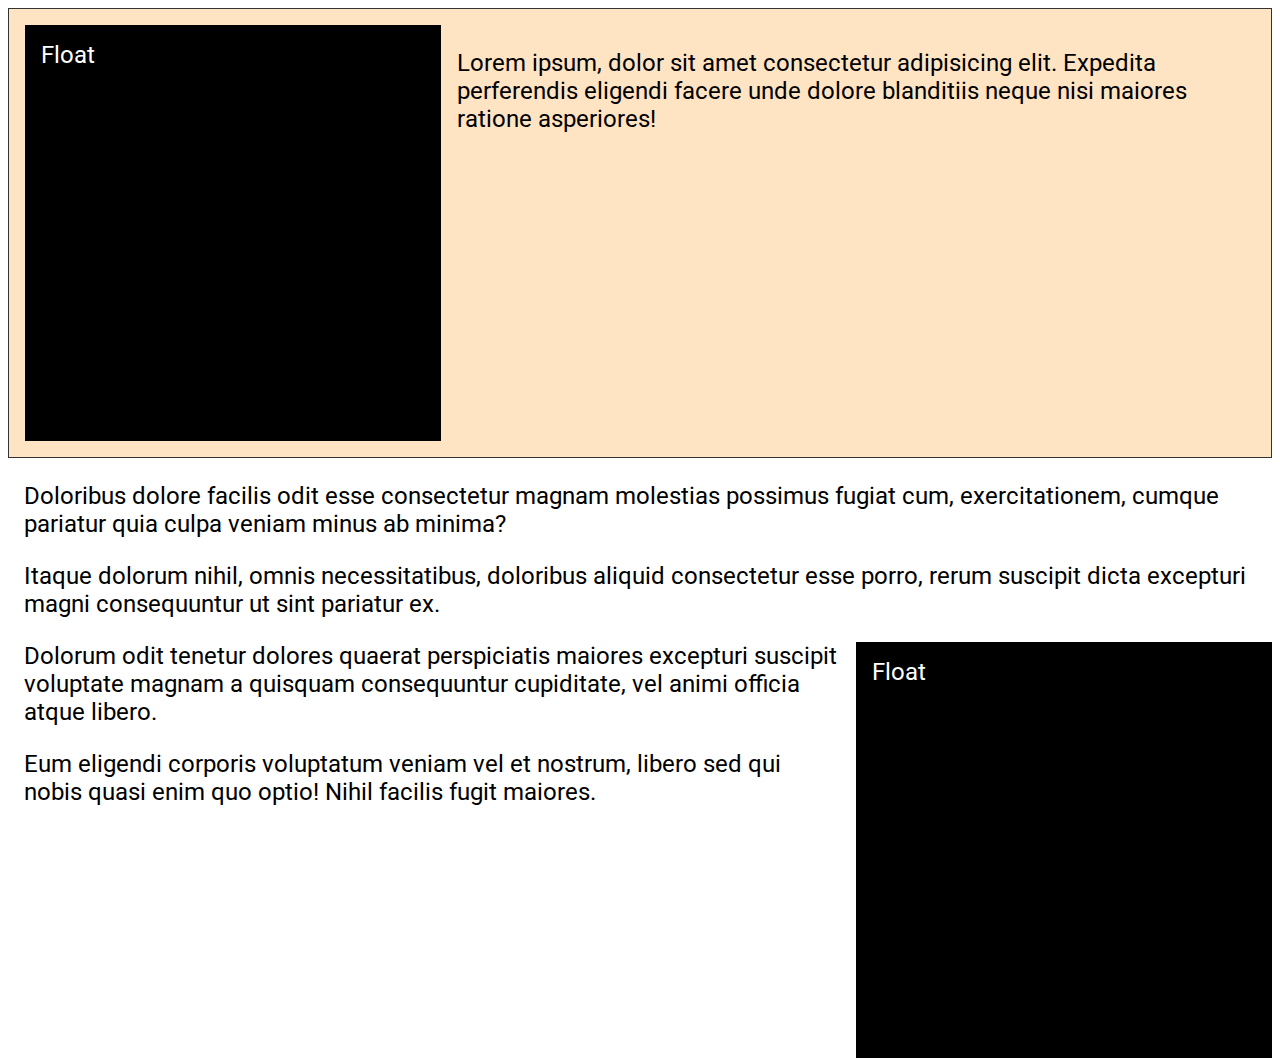
==== css_course-main/11_lesson_starter/index.html @ 8bc6d83d "Initial Build" ====
<!DOCTYPE html>
<html lang="en">

<head>
    <meta charset="UTF-8">
    <meta http-equiv="X-UA-Compatible" content="IE=edge">
    <meta name="viewport" content="width=device-width, initial-scale=1.0">
    <title>CSS Floats</title>
    <link rel="stylesheet" href="css/style.css">
</head>

<body>
    <section>
        <div class="block left">Float</div>
        <p>Lorem ipsum, dolor sit amet consectetur adipisicing elit. Expedita perferendis eligendi facere unde dolore blanditiis neque nisi maiores ratione asperiores!</p>
    </section>
    <div class="clear"></div>
    <p>Doloribus dolore facilis odit esse consectetur magnam molestias possimus fugiat cum, exercitationem, cumque pariatur quia culpa veniam minus ab minima?</p>
    <p>Itaque dolorum nihil, omnis necessitatibus, doloribus aliquid consectetur esse porro, rerum suscipit dicta excepturi magni consequuntur ut sint pariatur ex.</p>
    <div class="block right">Float</div>
    <p>Dolorum odit tenetur dolores quaerat perspiciatis maiores excepturi suscipit voluptate magnam a quisquam consequuntur cupiditate, vel animi officia atque libero.</p>
    <p>Eum eligendi corporis voluptatum veniam vel et nostrum, libero sed qui nobis quasi enim quo optio! Nihil facilis fugit maiores.</p>
    
</body>

</html>
---- css_course-main/11_lesson_starter/css/style.css ----
@import url("https://fonts.googleapis.com/css2?family=Roboto&display=swap");

body {
  font-size: 1.5rem;
  font-family: "Roboto", sans-serif;
}


.block {
  width: 30vw;
  height: 30vw;
  background-color: black;
  color: white;
  padding: 1rem;
}

.left {
  float: left;
  margin-right: 1rem;
}

.right {
  float: right;
  margin-left: 1rem;
}

p {
  padding-left: 1rem;
}

.clear {
  clear: both;
}

section {
  background-color: bisque;
  border: 1px solid #333;
  padding: 1rem;
  /* overflow: auto; this is legacy */
  display: flow-root;
}
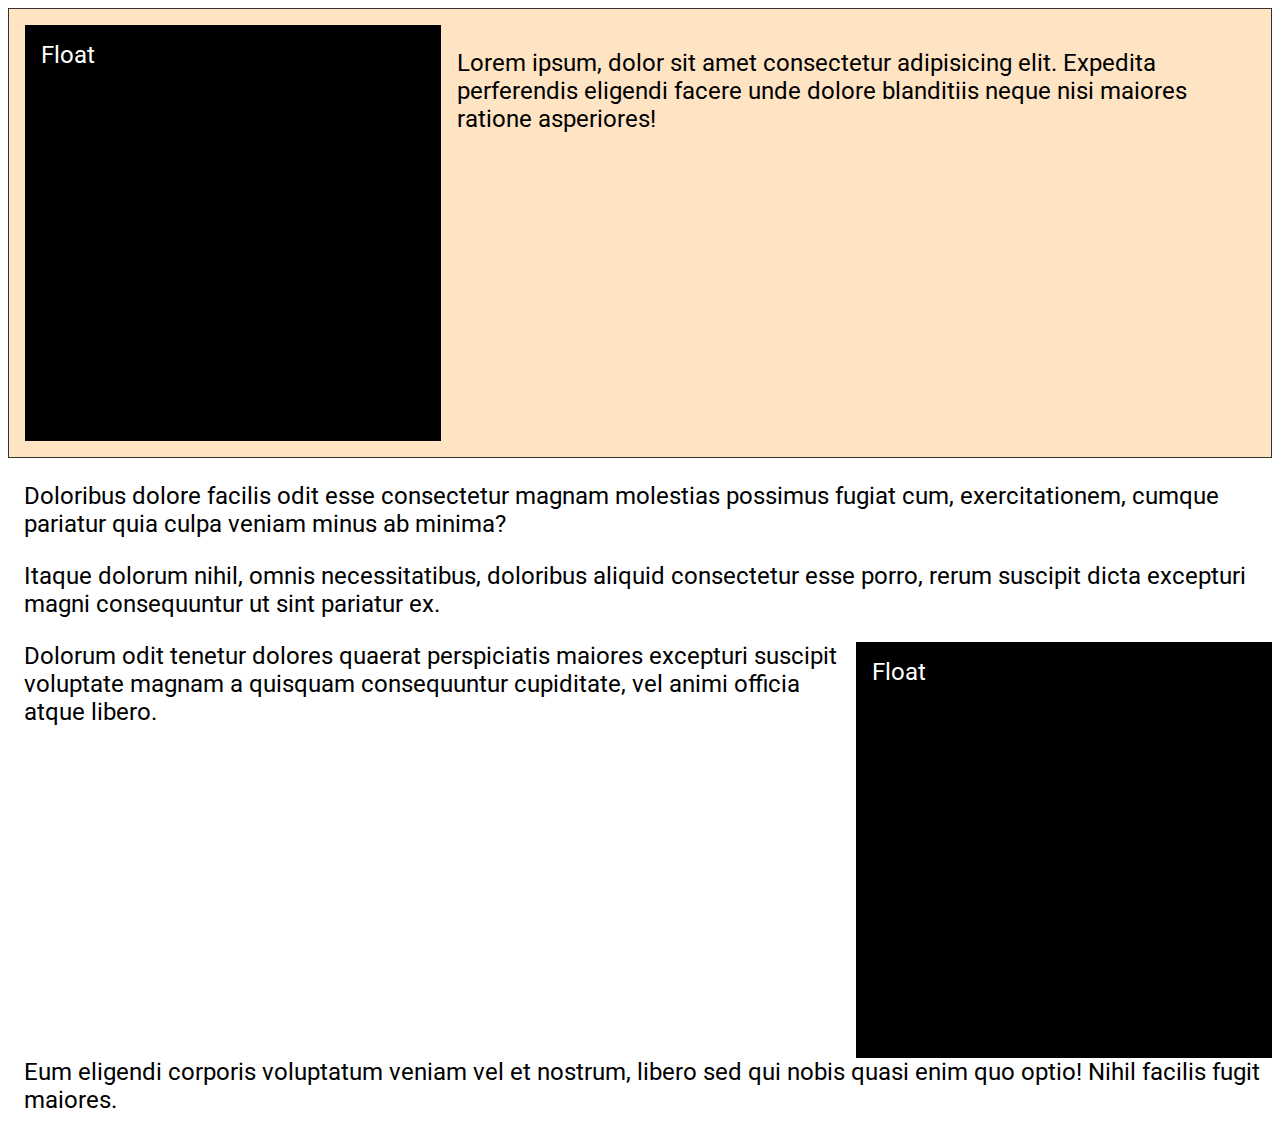
==== commit 43fb8ef1: "practice modifications..." ====
--- a/css_course-main/11_lesson_starter/index.html
+++ b/css_course-main/11_lesson_starter/index.html
@@ -19,7 +19,7 @@
     <p>Itaque dolorum nihil, omnis necessitatibus, doloribus aliquid consectetur esse porro, rerum suscipit dicta excepturi magni consequuntur ut sint pariatur ex.</p>
     <div class="block right">Float</div>
     <p>Dolorum odit tenetur dolores quaerat perspiciatis maiores excepturi suscipit voluptate magnam a quisquam consequuntur cupiditate, vel animi officia atque libero.</p>
-    <p>Eum eligendi corporis voluptatum veniam vel et nostrum, libero sed qui nobis quasi enim quo optio! Nihil facilis fugit maiores.</p>
+    <p class="clear">Eum eligendi corporis voluptatum veniam vel et nostrum, libero sed qui nobis quasi enim quo optio! Nihil facilis fugit maiores.</p>
     
 </body>
 
--- a/css_course-main/11_lesson_starter/css/style.css
+++ b/css_course-main/11_lesson_starter/css/style.css
@@ -24,13 +24,14 @@
   margin-left: 1rem;
 }
 
+.clear {
+  clear: both;
+}
+
 p {
   padding-left: 1rem;
 }
 
-.clear {
-  clear: both;
-}
 
 section {
   background-color: bisque;
